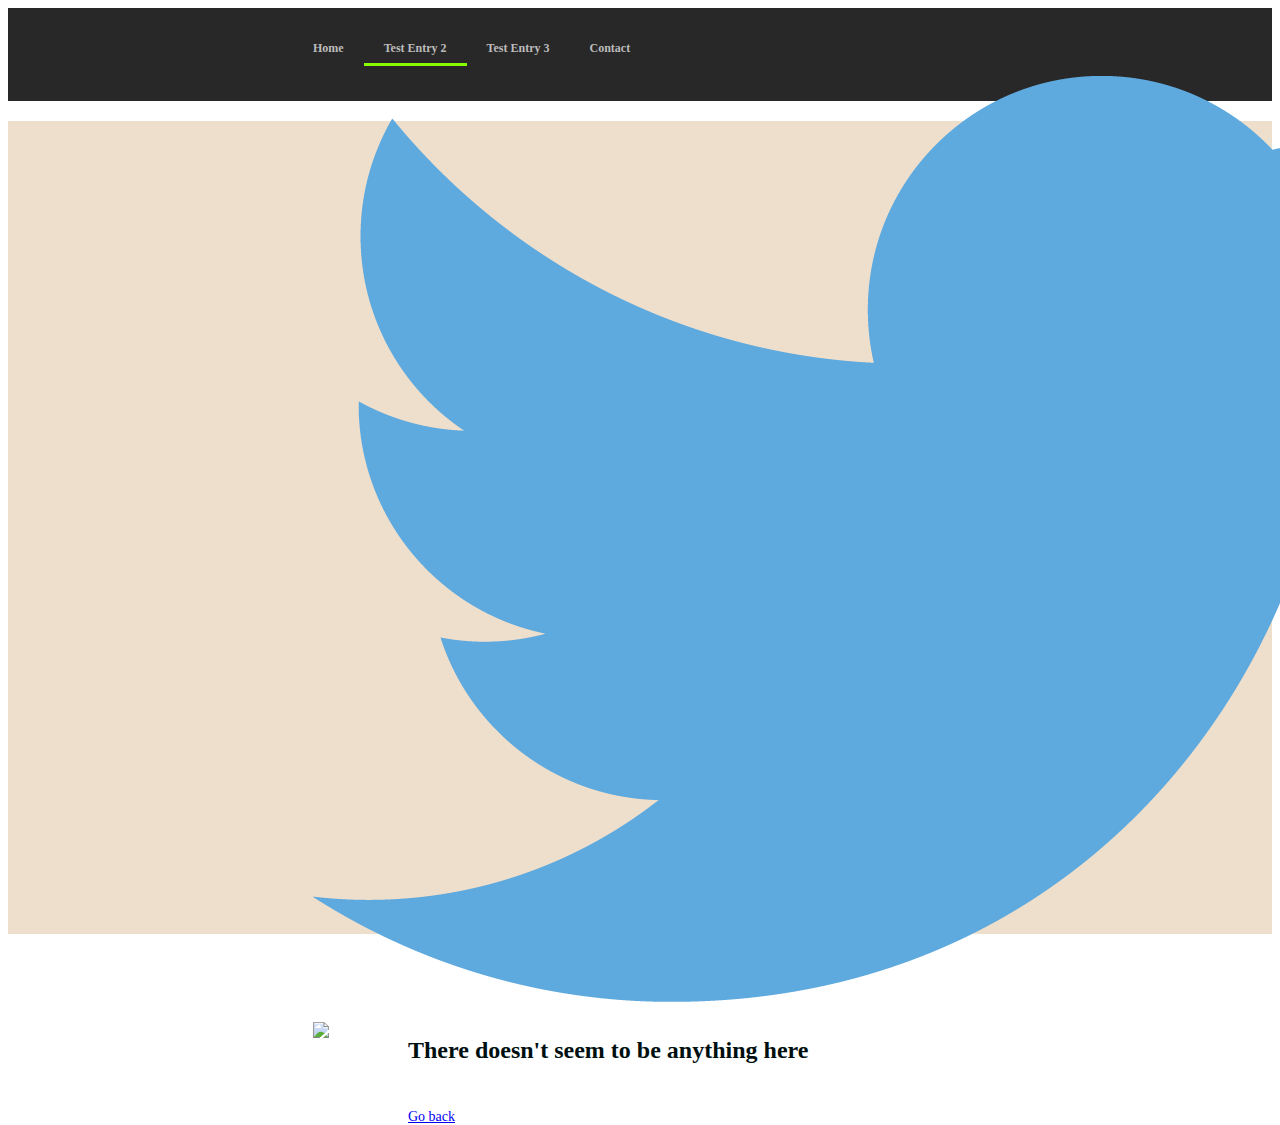
==== entry2.html @ 2e794dc8 "changed formatting of all pages to be like main page and added a  picture of myself" ====
<!-- self reminder on how to comment in HTML -->

<html>
	<head>
		<title>HidingBear</title>
		<link rel="stylesheet" href="style.css">
		<link rel="stylesheet" href="bootstrap.css">
		<script src="notmine.jquery-latest.min.js" type="text/javascript"></script>
   		<script src="script.js"></script>
	</head>
	<body>
		<div id='cssmenu'>
			<div class="container">
				<ul class="pull-left">
				   <li><a href='main.html'><span>Home</span></a></li>
				   <li class='active'><a href='entry2.html'><span>Test Entry 2</span></a></li>
				   <li><a href='entry3.html'><span>Test Entry 3</span></a></li>
				   <li class='last'><a href='contact.html'><span>Contact</span></a></li>
				</ul>
				<ul class="pull-right">
					<li class='image'><a href="https://twitter.com/TheHidingBear" target="_newtab"><img src=twitter.png></a></li>
					<li class='last'><a href="https://ca.linkedin.com/in/jason-wang-14b159a2" target="_newtab"><img src=linkedin.png></a></li>
				</ul>
			</div>
		</div>
		<div class="main">
			<div class="container">
				<h2>There doesn't seem to be anything here</h2>
				<p><a href="main.html">Go back</a></p>
			</div>
		</div>
	</body>
</html>
---- style.css ----
/* how to comment in css */



#cssmenu .container {
  margin-right: 0;
  padding: 11;
  /*list-style-type: none;*/ 
  width: auto;
  height: 8%;
  position: relative;
  display: block;
  font-size: 12px;
  font-weight: bold;
  background: #282828;
  /*font-family: Arial, Helvetica, sans-serif;*/
  /*border-bottom: 1px solid #282828;*/
  zoom: 1;
}

#cssmenu li {
  display: block;
  /*float: left;*/
  margin: 0;
  margin-left: 230;
  padding: 0 4px; /* vertical space between each element */
  /*display: inline;*/
}
#cssmenu li a {
  display: block;
  float: left;
  color: #BBBBBB;
  text-decoration: none;
  font-weight: bold;
  padding: 10px 20px 7px 20px;
  border-bottom: 3px solid transparent;
}
#cssmenu li a:hover {
  color: #FFFFFF;
  border-bottom: 3px solid #88fd00;
}
#cssmenu li.active a {
  display: inline;
  border-bottom: 3px solid #88fd00;
  float: left;
}

#media li a {
	margin-right: 300;
}
/*
.side .container {
	width: 220px;
	height: auto;
	float: left;
	background-color: #f0f0f0;
	text-align: left;
	border-right: 1px solid #060606;
}

.side p {
	position: relative;
	height: 35px;
	top: 25px;
	font-size: 14px;
	text-align: right;
}*/

.main {
	background-color: #eedfcc;
	height: 92%;
}
.main .container {
	width: 100%;
	color: #000f0f;
}

.main .container h2 {
	position: relative;
	font-weight: bold;
	top: 25px;
	font-size: 24px;
	margin-left: 400;
}

.main .container .pic {
	position: absolute;
	left: 413px;
	top: 150px;
}

.main .container .para1 {
	margin-left:120;
}
.main .container p {
	position: relative;
	top: 50px;
	font-size: 14px;
	margin-right: 400;
	margin-left: 400;
}

.main .today p {
	position: fixed;
	//background-color: #ff0f0f;
	bottom: -10;
	right: 20;
}
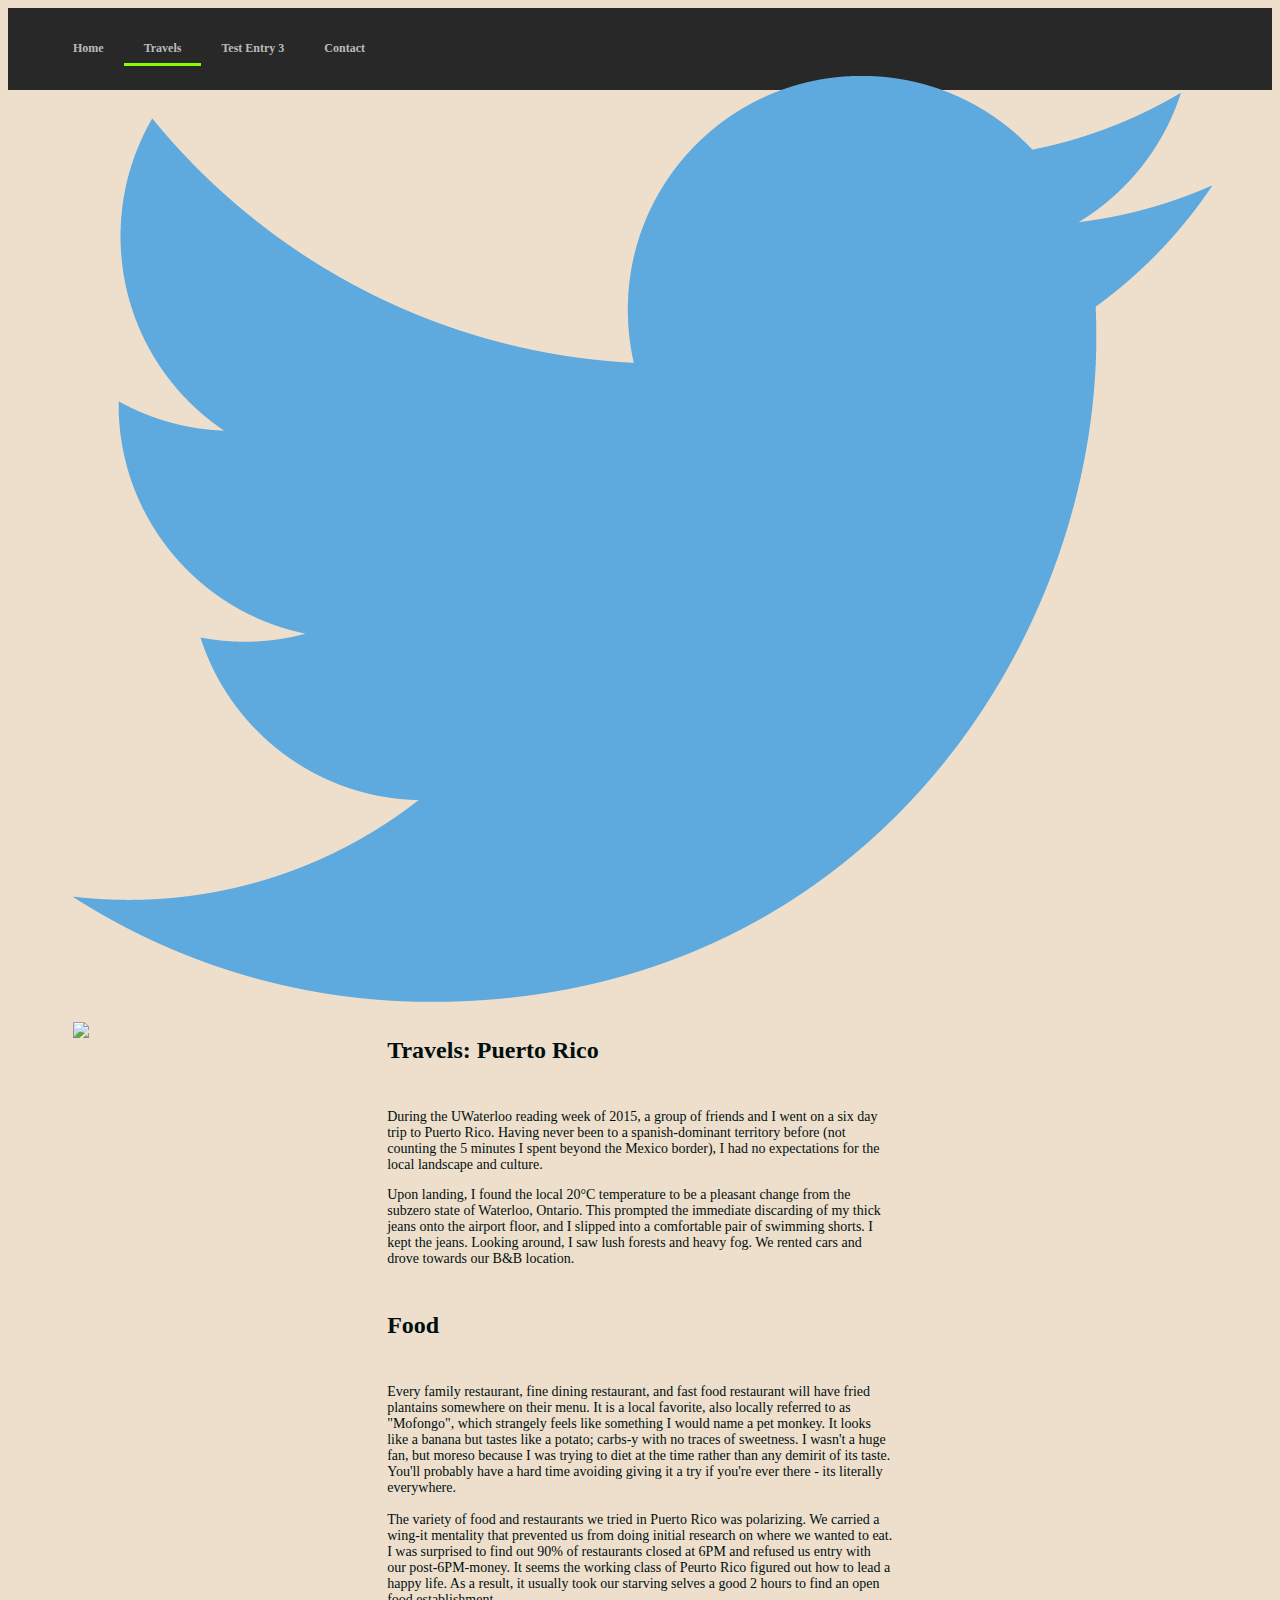
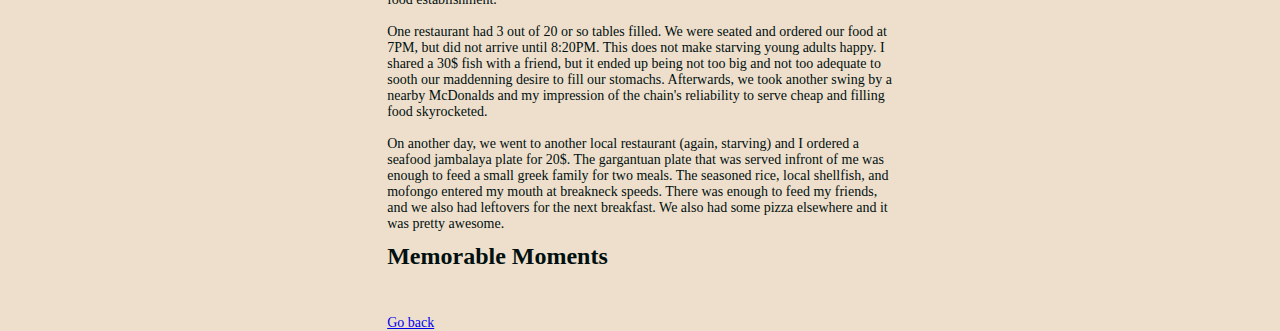
==== commit 3f03d129: "added travel section" ====
--- a/entry2.html
+++ b/entry2.html
@@ -8,12 +8,12 @@
 		<script src="notmine.jquery-latest.min.js" type="text/javascript"></script>
    		<script src="script.js"></script>
 	</head>
-	<body>
+	<body style="background-color:#eedfcc">
 		<div id='cssmenu'>
 			<div class="container">
 				<ul class="pull-left">
 				   <li><a href='main.html'><span>Home</span></a></li>
-				   <li class='active'><a href='entry2.html'><span>Test Entry 2</span></a></li>
+				   <li class='active'><a href='entry2.html'><span>Travels</span></a></li>
 				   <li><a href='entry3.html'><span>Test Entry 3</span></a></li>
 				   <li class='last'><a href='contact.html'><span>Contact</span></a></li>
 				</ul>
@@ -25,7 +25,24 @@
 		</div>
 		<div class="main">
 			<div class="container">
-				<h2>There doesn't seem to be anything here</h2>
+				<div class="travel">
+					<h2>Travels: Puerto Rico</h2>
+					<p>During the UWaterloo reading week of 2015, a group of friends and I went on a six day trip to Puerto Rico. Having never been to a spanish-dominant territory before (not counting the 5 minutes I spent beyond the Mexico border), I had no expectations for the local landscape and culture.</p>
+
+					<p>Upon landing, I found the local 20&deg;C temperature to be a pleasant change from the subzero state of Waterloo, Ontario. This prompted the immediate discarding of my thick jeans onto the airport floor, and I slipped into a comfortable pair of swimming shorts. I kept the jeans. Looking around, I saw lush forests and heavy fog. We rented cars and drove towards our B&amp;B location. </p>
+					<br><br>
+					<h2>Food</h2>
+					<p>Every family restaurant, fine dining restaurant, and fast food restaurant will have fried plantains somewhere on their menu. It is a local favorite, also locally referred to as "Mofongo", which strangely feels like something I would name a pet monkey. It looks like a banana but tastes like a potato; carbs-y with no traces of sweetness. I wasn't a huge fan, but moreso because I was trying to diet at the time rather than any demirit of its taste. You'll probably have a hard time avoiding giving it a try if you're ever there - its literally everywhere.
+					<br><br>
+					The variety of food and restaurants we tried in Puerto Rico was polarizing. We carried a wing-it mentality that prevented us from doing initial research on where we wanted to eat. I was surprised to find out 90% of restaurants closed at 6PM and refused us entry with our post-6PM-money. It seems the working class of Peurto Rico figured out how to lead a happy life. As a result, it usually took our starving selves a good 2 hours to find an open food establishment. 
+					<br><br>
+					One restaurant had 3 out of 20 or so tables filled. We were seated and ordered our food at 7PM, but did not arrive until 8:20PM. This does not make starving young adults happy. I shared a 30$ fish with a friend, but it ended up being not too big and not too adequate to sooth our maddenning desire to fill our stomachs. Afterwards, we took another swing by a nearby McDonalds and my impression of the chain's reliability to serve cheap and filling food skyrocketed. 
+					<br><br>
+					On another day, we went to another local restaurant (again, starving) and I ordered a seafood jambalaya plate for 20$. The gargantuan plate that was served infront of me was enough to feed a small greek family for two meals. The seasoned rice, local shellfish, and mofongo entered my mouth at breakneck speeds. There was enough to feed my friends, and we also had leftovers for the next breakfast. We also had some pizza elsewhere and it was pretty awesome. 
+					<br><br>
+					<h2>Memorable Moments</h2>
+				</div>
+
 				<p><a href="main.html">Go back</a></p>
 			</div>
 		</div>
--- a/style.css
+++ b/style.css
@@ -7,7 +7,7 @@
   padding: 11;
   /*list-style-type: none;*/ 
   width: auto;
-  height: 8%;
+  height: 60px;
   position: relative;
   display: block;
   font-size: 12px;
@@ -22,7 +22,7 @@
   display: block;
   /*float: left;*/
   margin: 0;
-  margin-left: 230;
+  margin-left: -10;
   padding: 0 4px; /* vertical space between each element */
   /*display: inline;*/
 }
@@ -45,9 +45,6 @@
   float: left;
 }
 
-#media li a {
-	margin-right: 300;
-}
 /*
 .side .container {
 	width: 220px;
@@ -66,10 +63,7 @@
 	text-align: right;
 }*/
 
-.main {
-	background-color: #eedfcc;
-	height: 92%;
-}
+
 .main .container {
 	width: 100%;
 	color: #000f0f;
@@ -80,29 +74,28 @@
 	font-weight: bold;
 	top: 25px;
 	font-size: 24px;
-	margin-left: 400;
+	margin-left: 30%;
 }
 
 .main .container .pic {
 	position: absolute;
-	left: 413px;
+	left: 30%;
 	top: 150px;
 }
 
 .main .container .para1 {
-	margin-left:120;
+	margin-left: 150;
 }
 .main .container p {
 	position: relative;
 	top: 50px;
 	font-size: 14px;
-	margin-right: 400;
-	margin-left: 400;
+	margin-right: 30%;
+	margin-left: 30%;
 }
 
 .main .today p {
 	position: fixed;
-	//background-color: #ff0f0f;
 	bottom: -10;
 	right: 20;
 }
